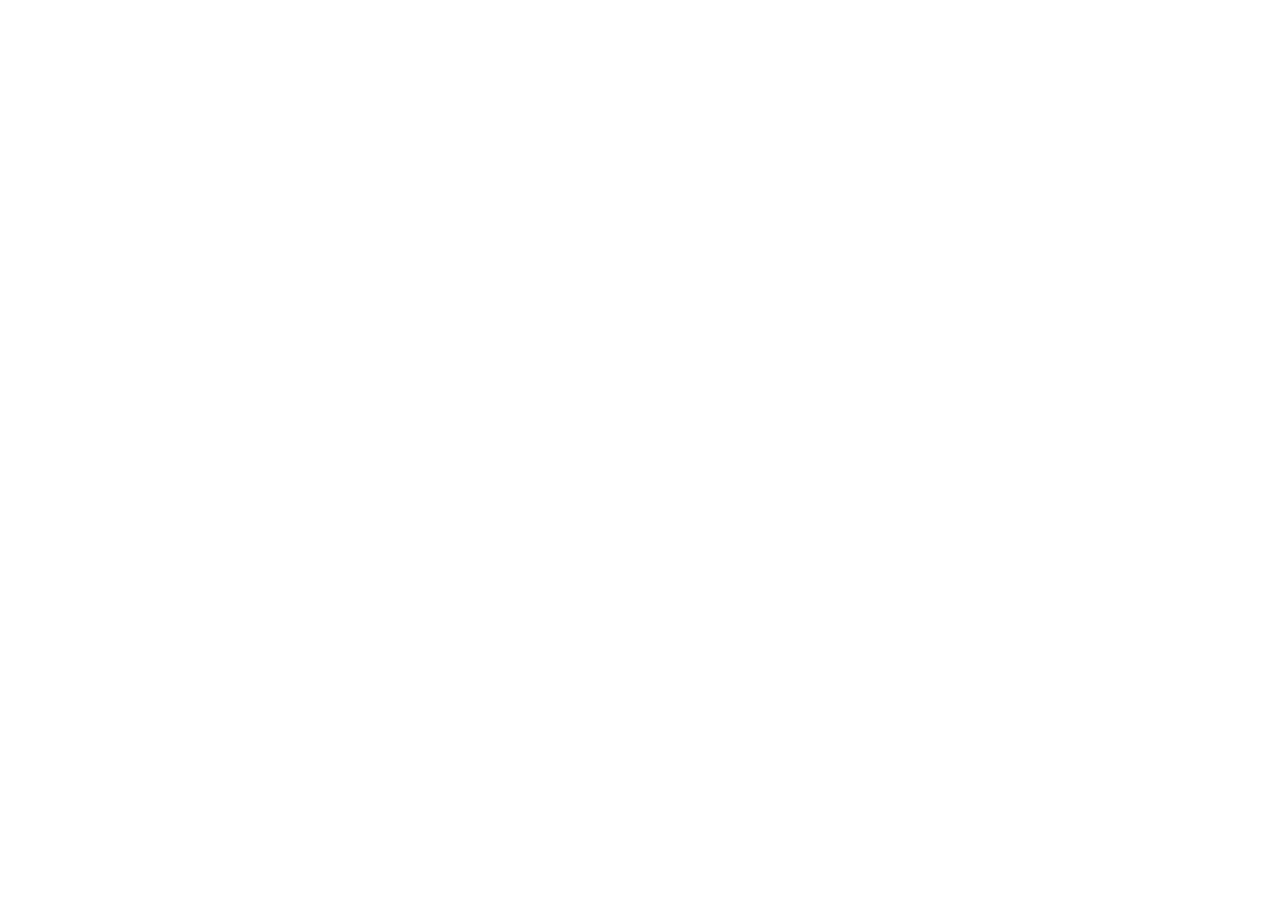
==== index.html @ 7ac552f6 "Update and rename main_page.html to index.html" ====
<!DOCTYPE html>
<html>
  <head>
    <title>Main Page</title>

    <link rel="stylesheet" href="styles/header.css">
    <link rel="stylesheet" href="styles/main_page.css">
  </head>
  <body>
    <header class="header"></header>
    <main></main>
  </body>
  <script type="module" src="scripts/main_page.js"></script>
</html>
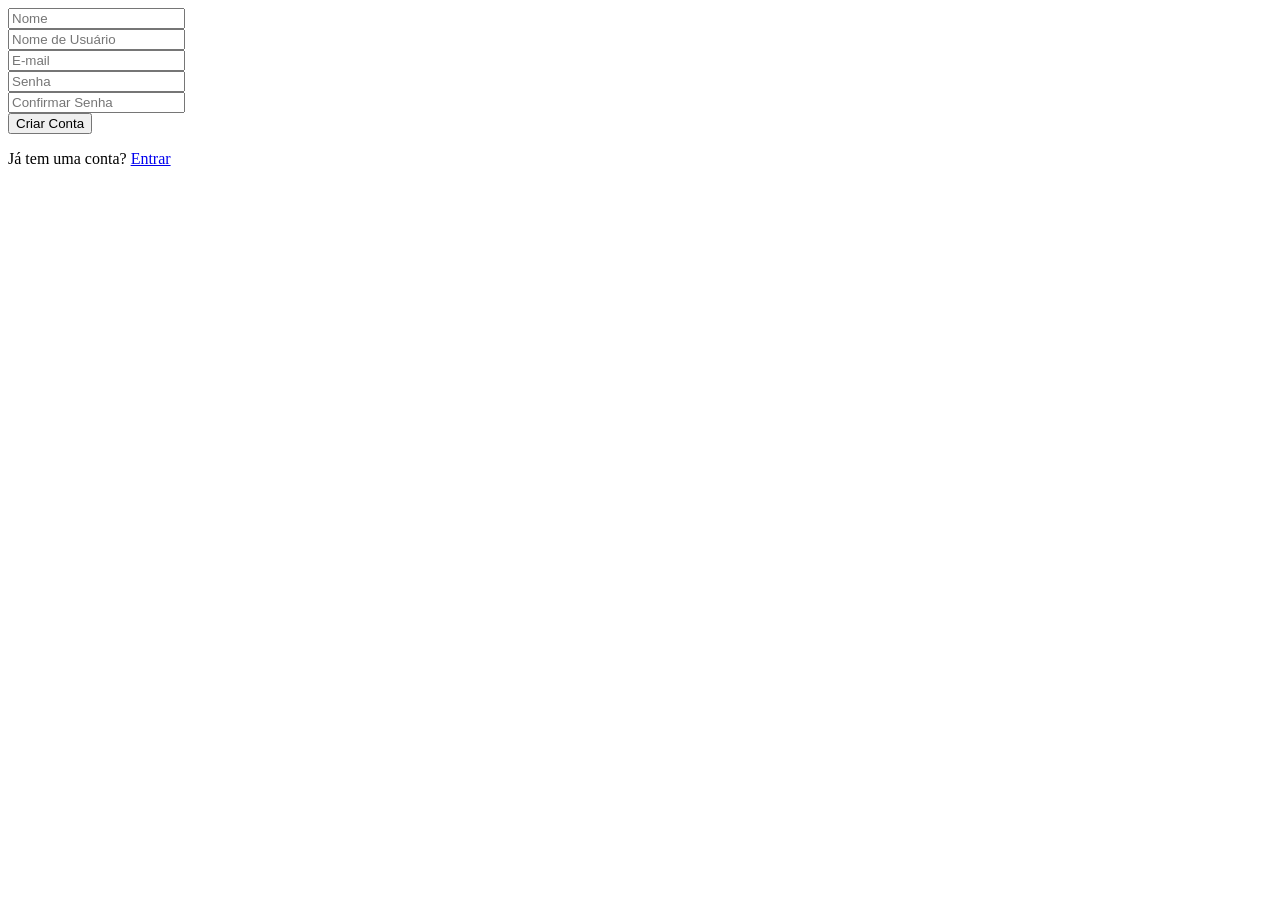
==== commit 60328615: "Update and rename form_sign_up.html to index.html" ====
--- a/index.html
+++ b/index.html
@@ -1,14 +1,46 @@
 <!DOCTYPE html>
 <html>
   <head>
-    <title>Main Page</title>
+    <title>Sign Up</title>
 
     <link rel="stylesheet" href="styles/header.css">
-    <link rel="stylesheet" href="styles/main_page.css">
+    <link rel="stylesheet" href="styles/formulario.css">
   </head>
   <body>
     <header class="header"></header>
-    <main></main>
+    <main>
+      <form class="form">
+        <div class="inputs-container">
+          <div class="input-container">
+            <input class="js-name-input" placeholder="Nome" type="text">
+          </div>
+          <div class="input-container">
+            <input class="js-username-input" placeholder="Nome de Usuário" type="text">
+          </div>
+          <div class="input-container">
+            <input class="js-email-input" placeholder="E-mail" type="email">
+          </div>
+          <div class="input-container">
+            <input class="js-password-input" placeholder="Senha" type="password">
+          </div>
+          <div class="input-container">
+            <input class="js-confirmation-input" placeholder="Confirmar Senha" type="password">
+          </div>
+          <div class="error-message-container js-error-message-container"></div>
+          <div class="submit-button-container">
+            <button type="submit" class="submit-button js-submit-button">
+              Criar Conta
+            </button>
+          </div>
+        </div>
+        <div class="message-container">
+          <p class="message">
+            Já tem uma conta? <a href="form_log_in.html" class="link">Entrar</a>
+          </p>
+        </div>
+      </form>
+    </main>
+
+    <script type="module" src="scripts/form_sign_up.js"></script>
   </body>
-  <script type="module" src="scripts/main_page.js"></script>
 </html>
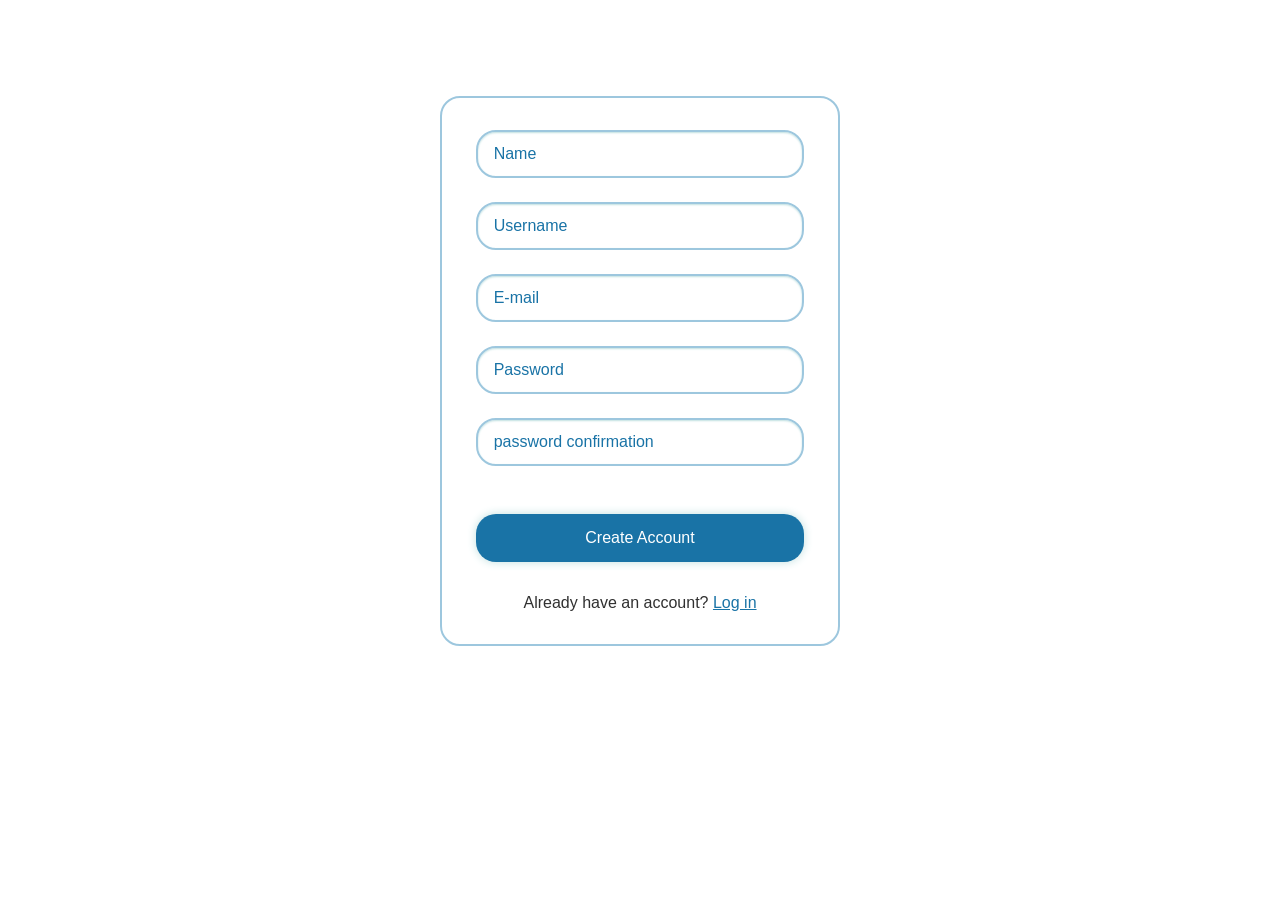
==== commit 49a45349: "Update index.html" ====
--- a/index.html
+++ b/index.html
@@ -4,7 +4,7 @@
     <title>Sign Up</title>
 
     <link rel="stylesheet" href="styles/header.css">
-    <link rel="stylesheet" href="styles/formulario.css">
+    <link rel="stylesheet" href="styles/form.css">
   </head>
   <body>
     <header class="header"></header>
@@ -12,30 +12,30 @@
       <form class="form">
         <div class="inputs-container">
           <div class="input-container">
-            <input class="js-name-input" placeholder="Nome" type="text">
+            <input class="js-name-input" placeholder="Name" type="text">
           </div>
           <div class="input-container">
-            <input class="js-username-input" placeholder="Nome de Usuário" type="text">
+            <input class="js-username-input" placeholder="Username" type="text">
           </div>
           <div class="input-container">
             <input class="js-email-input" placeholder="E-mail" type="email">
           </div>
           <div class="input-container">
-            <input class="js-password-input" placeholder="Senha" type="password">
+            <input class="js-password-input" placeholder="Password" type="password">
           </div>
           <div class="input-container">
-            <input class="js-confirmation-input" placeholder="Confirmar Senha" type="password">
+            <input class="js-confirmation-input" placeholder="password confirmation" type="password">
           </div>
           <div class="error-message-container js-error-message-container"></div>
           <div class="submit-button-container">
             <button type="submit" class="submit-button js-submit-button">
-              Criar Conta
+              Create Account
             </button>
           </div>
         </div>
         <div class="message-container">
           <p class="message">
-            Já tem uma conta? <a href="form_log_in.html" class="link">Entrar</a>
+            Already have an account? <a href="form_log_in.html" class="link">Log in</a>
           </p>
         </div>
       </form>
--- a/styles/form.css
+++ b/styles/form.css
@@ -0,0 +1,100 @@
+* {
+  box-sizing: border-box;
+}
+
+body {
+  margin-top: 96px;
+  margin-bottom: 64px;
+  display: flex;
+  justify-content: center;
+  align-items: center;
+  font-family: Arial, Helvetica, sans-serif;
+  font-size: 16px;
+}
+
+.form {
+  border: solid;
+  border-width: 2px;
+  border-color: #9dc7de;
+  border-radius: 20px;
+  width: 400px;
+
+  display: flex;
+  flex-direction: column;
+  justify-content: center;
+  align-items: center;
+  gap: 32px;
+  padding: 32px 0;
+}
+
+.inputs-container,
+.input-container,
+.message-container,
+.submit-button-container,
+.error-message-container {
+  display: flex;
+  flex-direction: column;
+  justify-content: center;
+  align-items: center;
+  gap: 24px;
+  width: 100%;
+}
+
+input {
+  border: solid;
+  border-width: 2px;
+  border-color: #9dc7de;
+  border-radius: 20px;
+  width: 83%;
+  height: 48px;
+  padding: 16px;
+  font-size: 16px;
+  outline: none;
+  box-shadow: inset 0 1px 2px rgb(192, 224, 224);
+  transition: background-color 0.15s;
+}
+
+input::placeholder {
+  font-size: 16px;
+  color: #1973a6;
+}
+
+input:hover {
+  background-color: rgb(247, 247, 247);
+}
+
+.error-message {
+  width: 83%;
+  color: rgb(216, 0, 0);
+  margin: 0;
+}
+
+.submit-button {
+  background-color: rgb(25, 115, 166);
+  color: white;
+  border: none;
+  border-radius: 20px;
+  width: 83%;
+  height: 48px;
+  font-size: 16px;
+  cursor: pointer;
+  box-shadow: 0 0 10px rgb(192, 224, 224);
+  transition: background-color 0.15s;
+}
+
+.submit-button:hover {
+  background-color: rgb(16, 98, 143);
+}
+
+.submit-button:active {
+  background-color: rgb(7, 81, 121);
+}
+
+.message {
+  color:rgb(48, 48, 48);
+  margin: 0;
+}
+
+.link {
+  color: #1973a6;
+}
